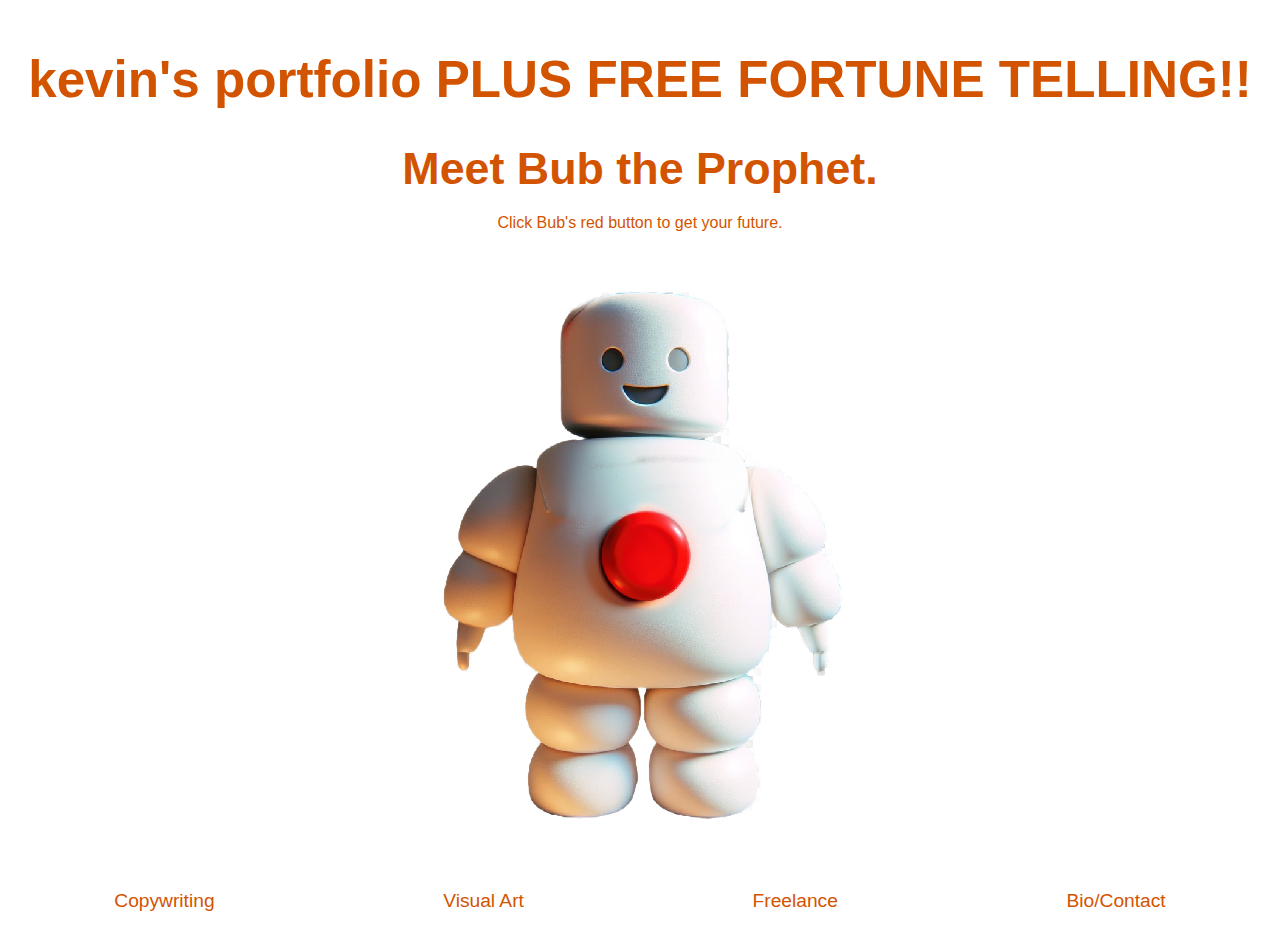
==== index.html @ 8aea505b "Update index.html" ====
<!DOCTYPE html>
<html lang="en">
<head>
    <meta charset="UTF-8">
    <meta name="viewport" content="width=device-width, initial-scale=1.0">
    <title>the portfolio of kevin m.</title>
    <link rel="stylesheet" href="styles.css">
</head>
<body>
    <header>
        <h1>kevin's portfolio PLUS FREE FORTUNE TELLING!!</h1>
    </header>
    <main>
        <h2>Meet Bub the Prophet.</h2>
        <p id="sentenceFeedback">Click Bub's red button to get your future.</p>
        <p id="generatedSentence"></p> <!-- Element to display the generated sentence -->
        <a id="bubLink" href="#" style="cursor: pointer;">
            <img src="bub%20the%20prophet%20no%20background.png" alt="Bub the Prophet">
        </a>
        <nav>
            <ul>
                <li><a href="copywriting.html">Copywriting</a></li>
                <li><a href="visual-art.html">Visual Art</a></li>
                <li><a href="freelance.html">Freelance</a></li>
                <li><a href="bio-contact.html">Bio/Contact</a></li>
            </ul>
        </nav>
    </main>
    <script>
        async function fetchCities() {
            const response = await fetch('https://raw.githubusercontent.com/khobster/portfolio/main/csvjson.json');
            const cities = await response.json();
            return cities;
        }

        async function fetchRandomActivity() {
            const response = await fetch('https://www.boredapi.com/api/activity/');
            const data = await response.json();
            return data.activity;
        }

        async function fetchRandomName() {
            const response = await fetch('https://randomuser.me/api/');
            const data = await response.json();
            const name = `${data.results[0].name.first} ${data.results[0].name.last}`;
            return name;
        }

        async function generateSentence() {
            const cities = await fetchCities();
            function getRandomElement(arr) {
                return arr[Math.floor(Math.random() * arr.length)];
            }

            const days = Math.floor(Math.random() * 100);
            const randomActivity = await fetchRandomActivity();
            const randomName = await fetchRandomName();
            const randomCityObject = getRandomElement(cities);
            const randomCity = randomCityObject[","].replace(/,/g, ' '); // Replace commas with spaces

            return `In ${days} days, you'll ${randomActivity} in ${randomCity} with ${randomName}.`;
        }

        function speakSentence(sentence) {
            const formattedSentence = sentence.replace(/,/g, ' '); // Further ensure all commas are replaced with spaces in the entire sentence
            const utterance = new SpeechSynthesisUtterance(formattedSentence);
            utterance.voice = speechSynthesis.getVoices().find(voice => voice.lang.startsWith('en') && voice.name.includes('Male'));
            if (!utterance.voice) {
                console.log("Preferred voice not found, using default.");
            }
            window.speechSynthesis.speak(utterance);

            // Display the generated sentence without commas in the city name
            document.getElementById('generatedSentence').textContent = formattedSentence;
        }

        function wakeUpSpeechSynthesis() {
            speechSynthesis.speak(new SpeechSynthesisUtterance(''));
        }

        document.getElementById('bubLink').addEventListener('click', async function(event) {
            event.preventDefault();
            wakeUpSpeechSynthesis();
            document.getElementById('sentenceFeedback').textContent = 'Listen closely...';
            const sentence = await generateSentence();
            speakSentence(sentence);
            // Update the instruction text back only after the speech ends
            window.speechSynthesis.onend = () => {
                document.getElementById('sentenceFeedback').textContent = 'Click Bub to hear more.';
            };
        });
    </script>
</body>
</html>
---- styles.css ----
body {
    font-family: 'Your-Font-Family', sans-serif;
    color: #d35400;
    background-color: #fff;
    text-align: center;
    margin: 0;
    padding: 0;
}

header h1 {
    margin-top: 50px;
    font-size: 4vw; /* Responsive font size */
}

main h2 {
    font-size: 3.5vw; /* Responsive font size */
    margin: 20px 0;
}

nav ul {
    list-style-type: none;
    padding: 0;
    display: flex;
    justify-content: center;
    flex-wrap: wrap;
}

nav li {
    margin: 5px; /* Adjust margin for a better look on different screens */
    flex: 1 1 auto; /* Flexibility for list items */
}

nav a {
    text-decoration: none;
    color: inherit;
    font-size: 1.2em; /* Responsive font size that scales */
}

nav a:hover {
    text-decoration: underline;
}

img {
    max-width: 100%; /* Ensure images are responsive */
    height: auto;
}

@media (max-width: 600px) {
    header h1, main h2 {
        font-size: 5vw; /* Increase font size for small devices */
    }

    nav ul {
        flex-direction: column; /* Stack nav items vertically on small screens */
    }

    nav li {
        margin-right: 0; /* Adjust margin-right for nav items on small screens */
    }
}
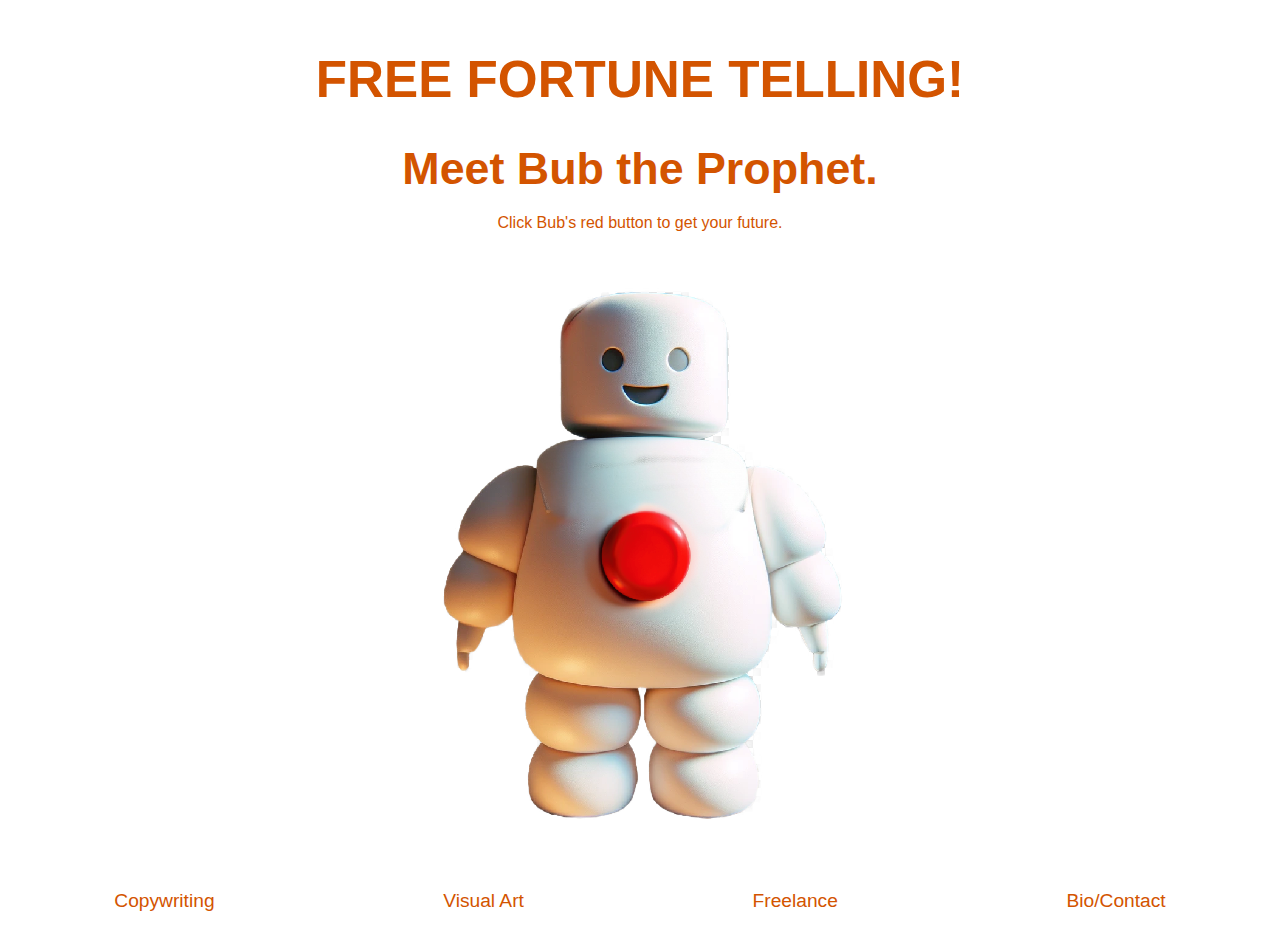
==== commit 5c2aaf72: "Update index.html" ====
--- a/index.html
+++ b/index.html
@@ -8,7 +8,7 @@
 </head>
 <body>
     <header>
-        <h1>kevin's portfolio PLUS FREE FORTUNE TELLING!!</h1>
+        <h1>FREE FORTUNE TELLING!</h1>
     </header>
     <main>
         <h2>Meet Bub the Prophet.</h2>
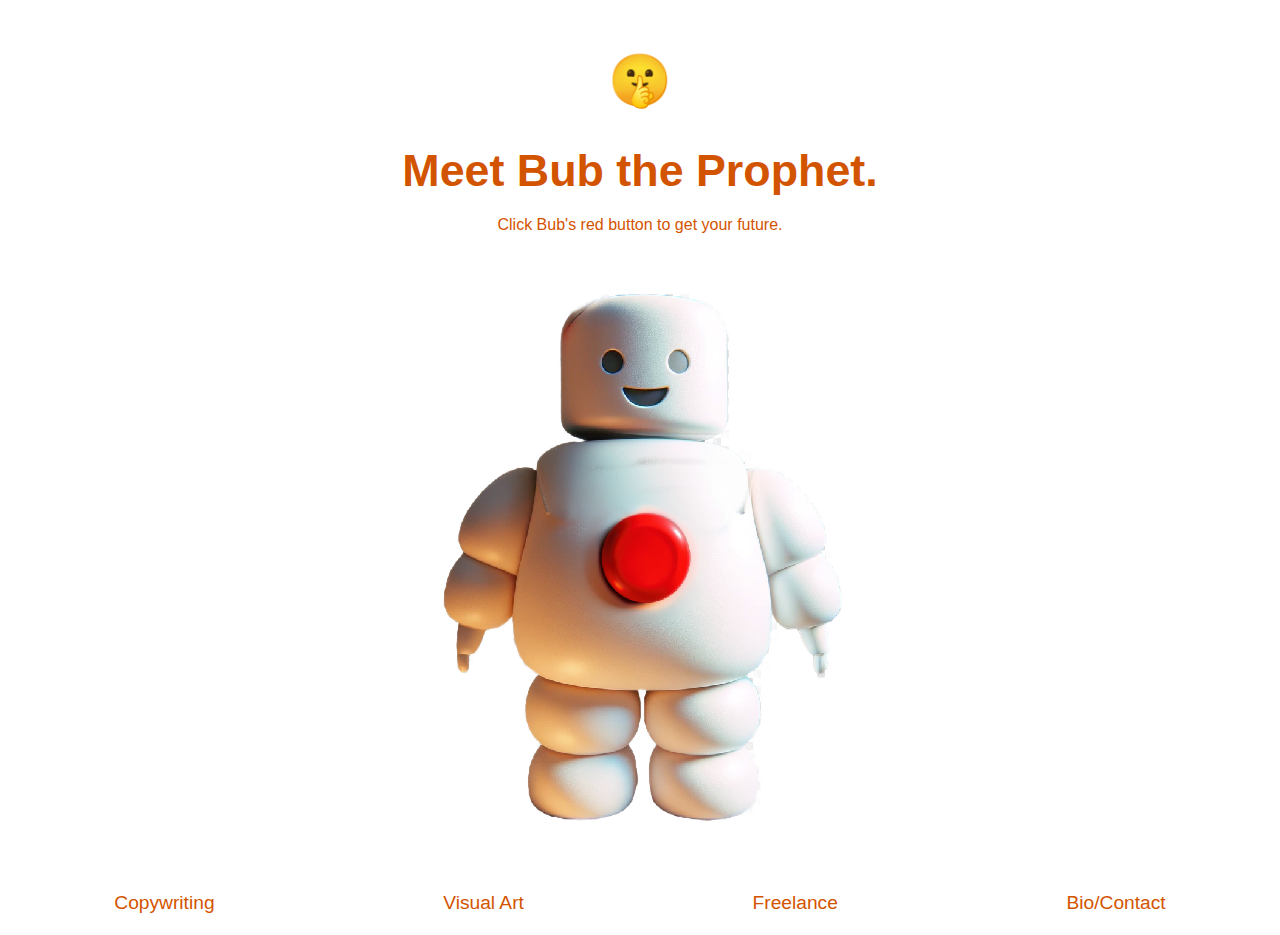
==== commit f69d8c76: "Update index.html" ====
--- a/index.html
+++ b/index.html
@@ -8,7 +8,7 @@
 </head>
 <body>
     <header>
-        <h1>FREE FORTUNE TELLING!</h1>
+        <h1>🤫</h1>
     </header>
     <main>
         <h2>Meet Bub the Prophet.</h2>
@@ -81,7 +81,7 @@
         document.getElementById('bubLink').addEventListener('click', async function(event) {
             event.preventDefault();
             wakeUpSpeechSynthesis();
-            document.getElementById('sentenceFeedback').textContent = 'Listen closely...';
+            document.getElementById('sentenceFeedback').textContent = 'Grab a pen and write this down...';
             const sentence = await generateSentence();
             speakSentence(sentence);
             // Update the instruction text back only after the speech ends
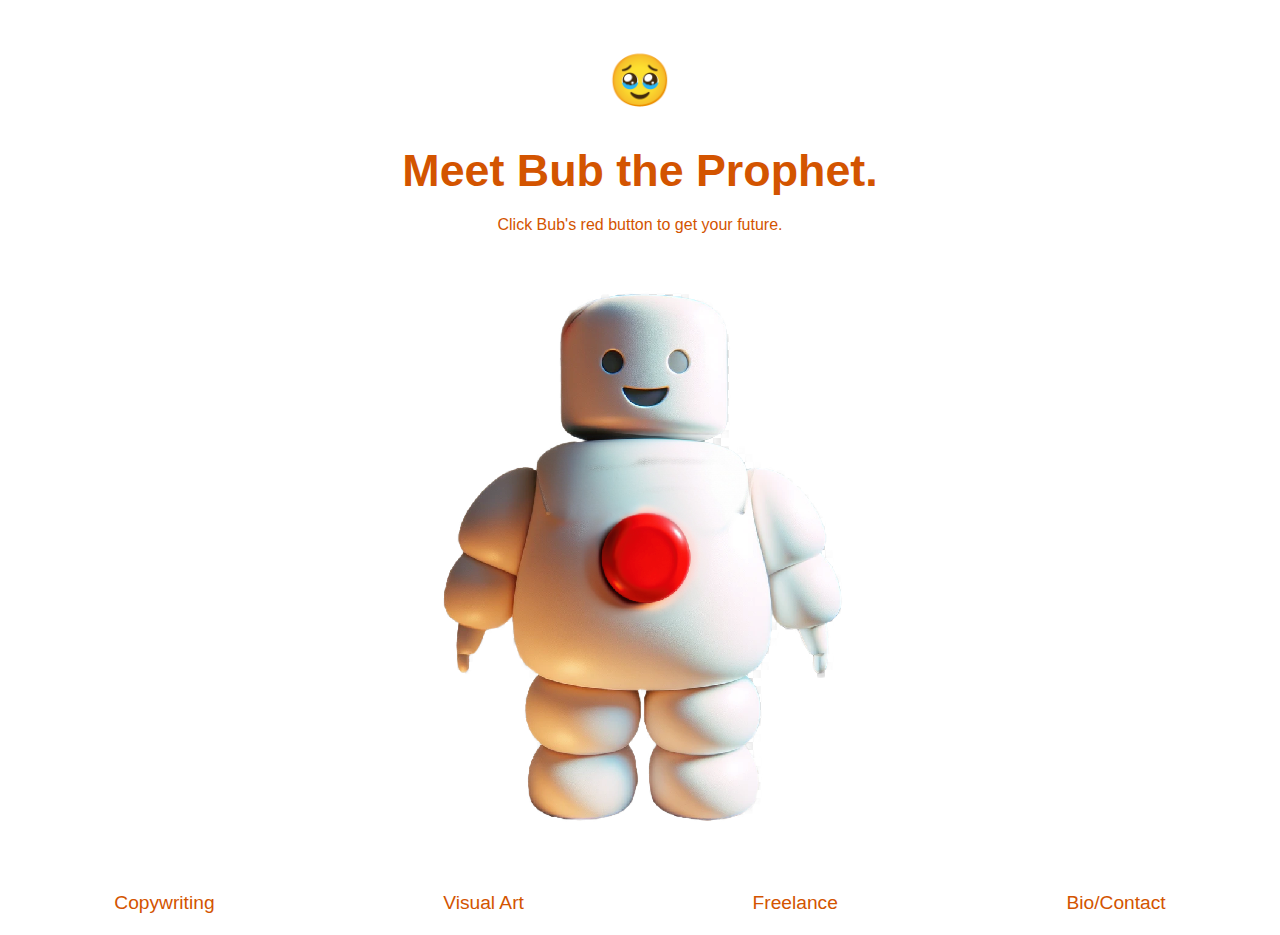
==== commit 6db75430: "Update index.html" ====
--- a/index.html
+++ b/index.html
@@ -8,7 +8,7 @@
 </head>
 <body>
     <header>
-        <h1>🤫</h1>
+        <h1>🥹</h1>
     </header>
     <main>
         <h2>Meet Bub the Prophet.</h2>
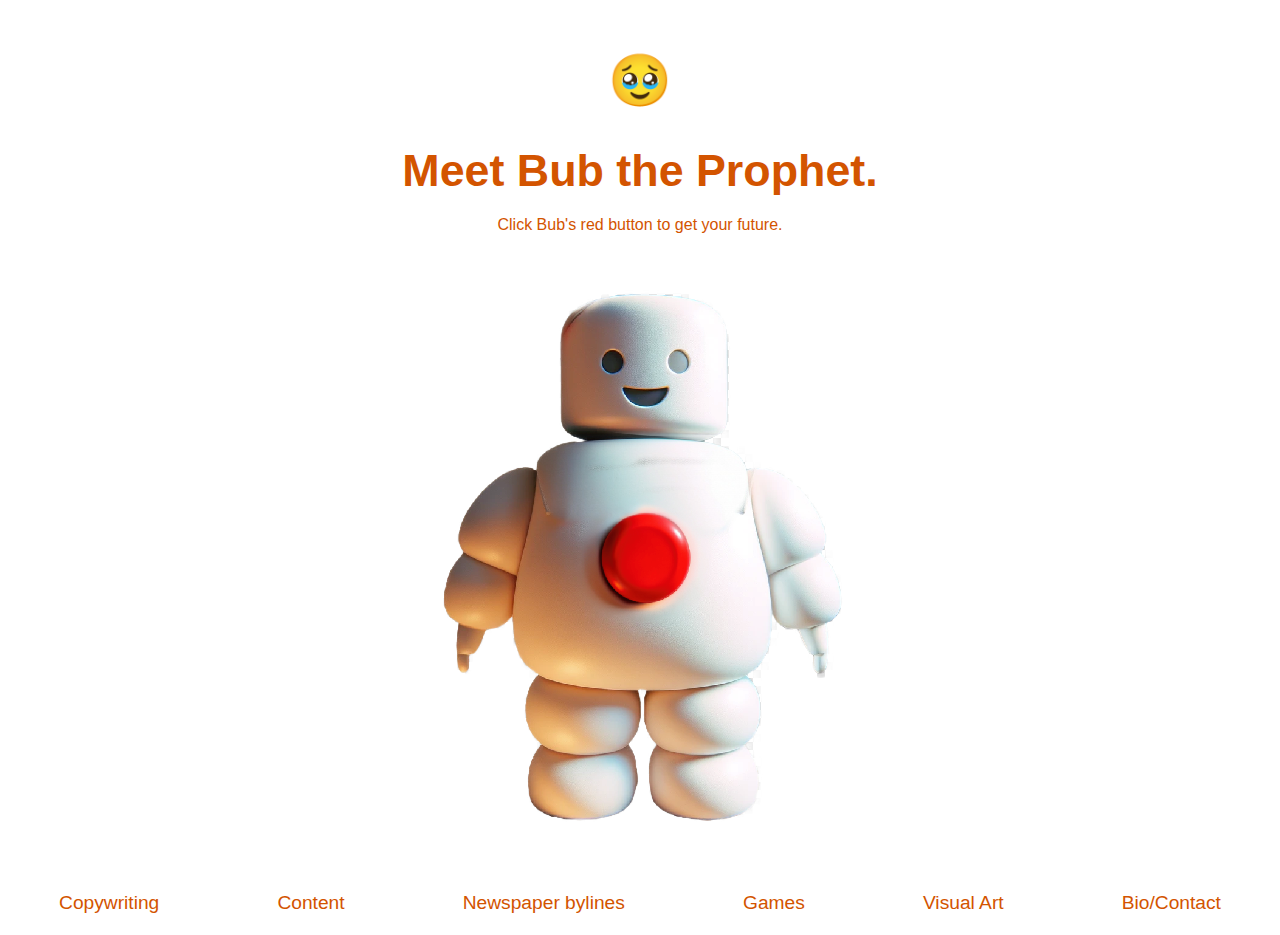
==== commit e7dacbb6: "Update index.html" ====
--- a/index.html
+++ b/index.html
@@ -20,8 +20,10 @@
         <nav>
             <ul>
                 <li><a href="copywriting.html">Copywriting</a></li>
+                <li><a href="visual-art.html">Content</a></li>
+                <li><a href="visual-art.html">Newspaper bylines</a></li>
+                <li><a href="freelance.html">Games</a></li>
                 <li><a href="visual-art.html">Visual Art</a></li>
-                <li><a href="freelance.html">Freelance</a></li>
                 <li><a href="bio-contact.html">Bio/Contact</a></li>
             </ul>
         </nav>
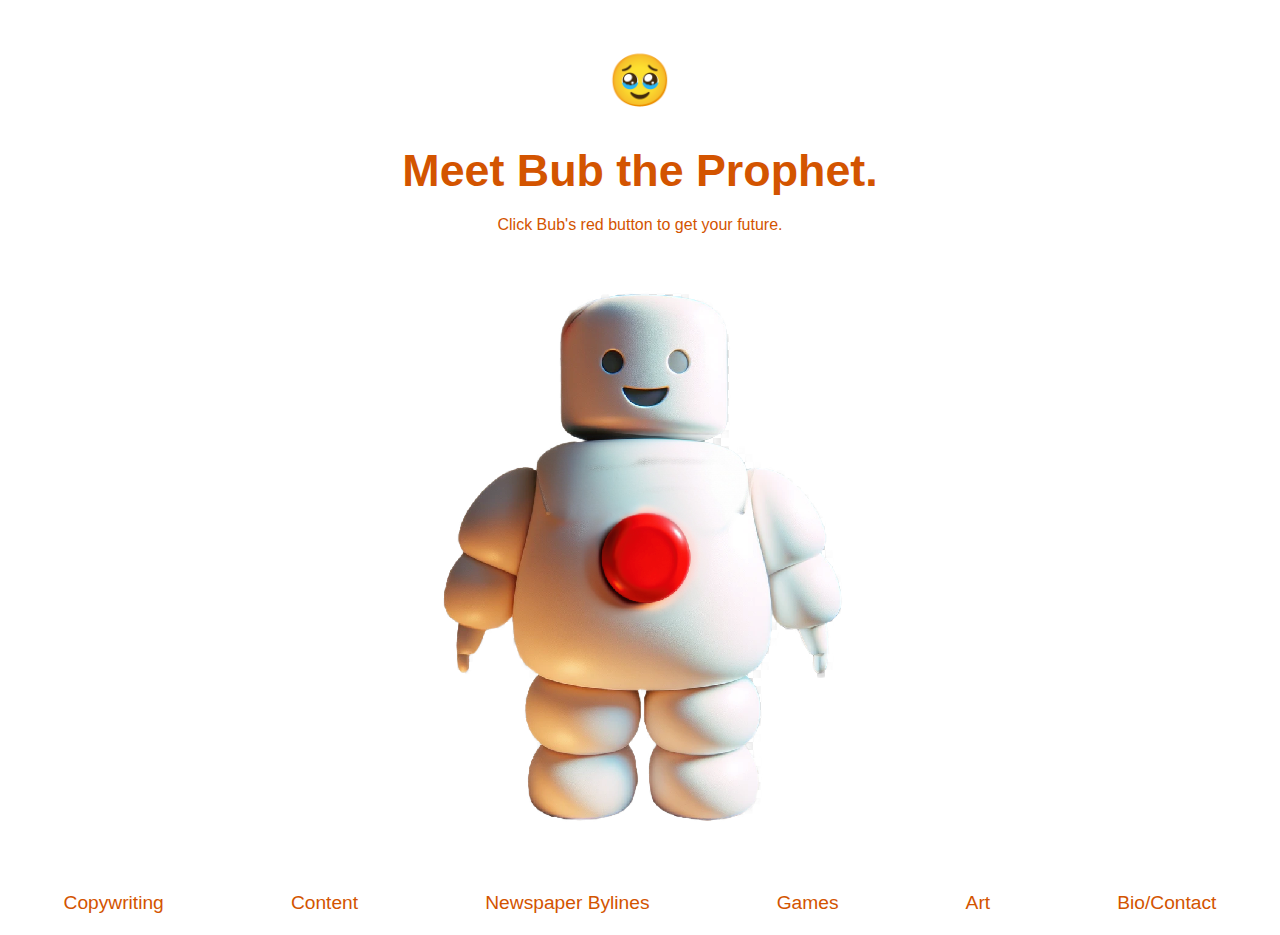
==== commit 68938b61: "Update index.html" ====
--- a/index.html
+++ b/index.html
@@ -20,10 +20,10 @@
         <nav>
             <ul>
                 <li><a href="copywriting.html">Copywriting</a></li>
-                <li><a href="visual-art.html">Content</a></li>
-                <li><a href="visual-art.html">Newspaper bylines</a></li>
-                <li><a href="freelance.html">Games</a></li>
-                <li><a href="visual-art.html">Visual Art</a></li>
+                <li><a href="content.html">Content</a></li>
+                <li><a href="newspaper-bylines.html">Newspaper Bylines</a></li>
+                <li><a href="games.html">Games</a></li>
+                <li><a href="art.html">Art</a></li>
                 <li><a href="bio-contact.html">Bio/Contact</a></li>
             </ul>
         </nav>
